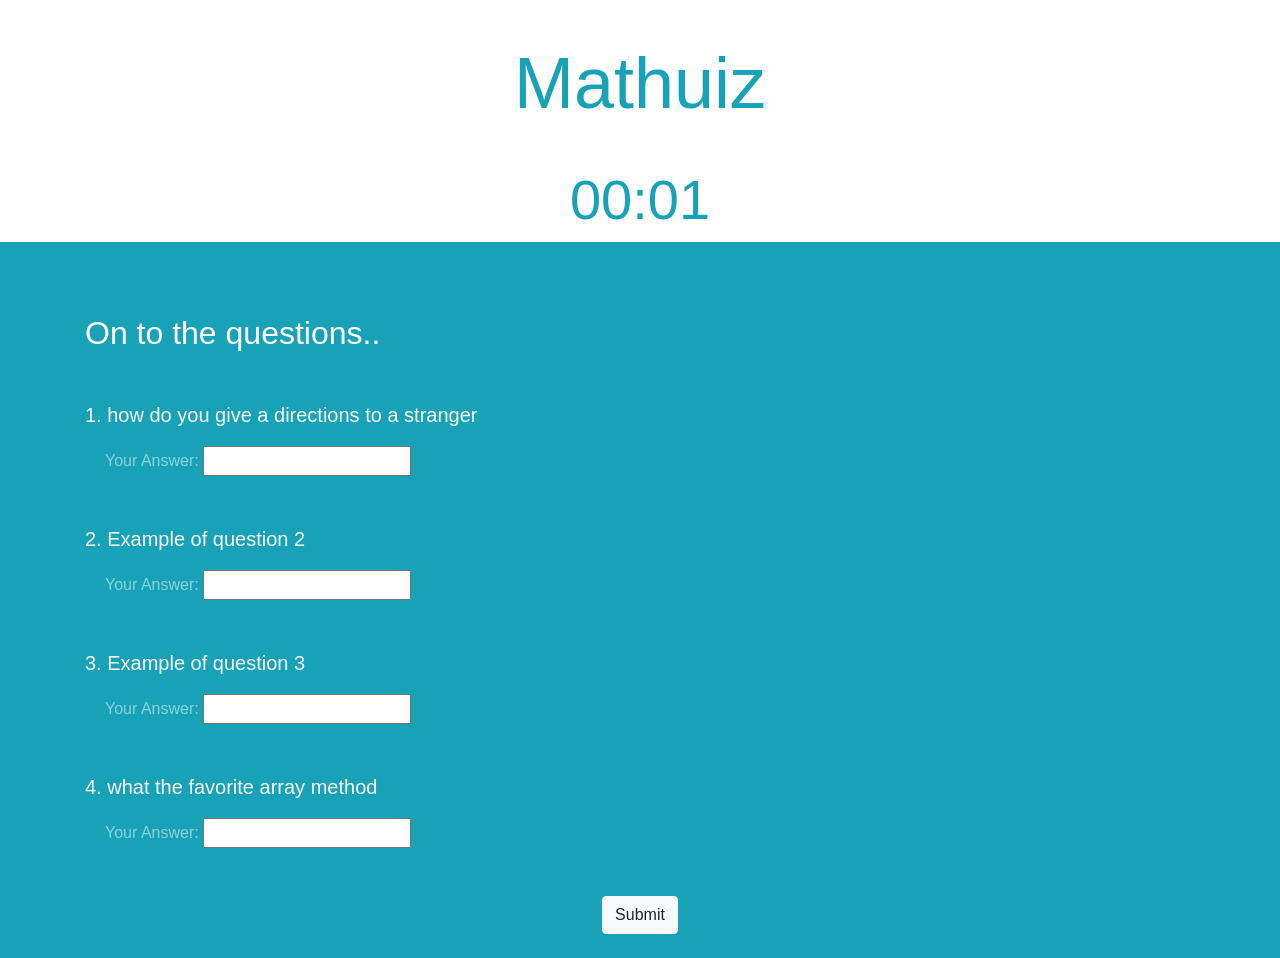
==== tempHome.html @ 3ca3dac8 "Fixes timer" ====
<!DOCTYPE html>
<html lang="en">
  <head>
    <meta charset="UTF-8" />
    <meta name="viewport" content="width=device-width, initial-scale=1.0" />
    <meta http-equiv="X-UA-Compatible" content="ie=edge" />
    <link
      rel="stylesheet"
      href="https://stackpath.bootstrapcdn.com/bootstrap/4.3.1/css/bootstrap.min.css"
      integrity="sha384-ggOyR0iXCbMQv3Xipma34MD+dH/1fQ784/j6cY/iJTQUOhcWr7x9JvoRxT2MZw1T"
      crossorigin="anonymous"
    />

    <title>Mathuiz</title>
  </head>

  <body>
    <!-- top section -->
    <div class="intro py-3 bg-white text-center">
      <div class="container">
        <h2 class="text-info display-3 my-4">Mathuiz</h2>
      </div>
    </div>

    <!--result section -->
    <div class="result py-4 d-none bg-white text-center">
      <div class="container lead">
        <p>
          You are<span class="text-info display-4 p-3">0%</span> MasterMathuizan
        </p>
      </div>
    </div>
    <!-- timer sectionn -->
    <div id="app" class="text-center">
      <label class="text-info display-4" id="minutes">00</label
      ><label class="text-info display-4">:</label
      ><label class="text-info display-4" id="seconds">02</label>
    </div>
    <!-- quiz section -->
    <div class="quiz py-4 bg-info">
      <div class="container">
        <h2 class="my-5 text-white">On to the questions..</h2>

        <form class="quiz-form text-light" onsubmit="submit">
          <div class="my-5">
            <p class="lead font-weight-normal">
              1. how do you give a directions to a stranger
            </p>
            <div class="form-check my-2 text-white-50">
              <label class="form-check-label">Your Answer: </label>
              <input type="text" name="q1" />
            </div>
          </div>
          <div class="my-5">
            <p class="lead font-weight-normal">2. Example of question 2</p>
            <div class="form-check my-2 text-white-50">
              <label class="form-check-label">Your Answer: </label>
              <input type="text" name="q2" />
            </div>
          </div>
          <div class="my-5">
            <p class="lead font-weight-normal">3. Example of question 3</p>
            <div class="form-check my-2 text-white-50">
              <label class="form-check-label">Your Answer: </label>
              <input type="text" name="q3" />
            </div>
          </div>
          <div class="my-5">
            <p class="lead font-weight-normal">
              4. what the favorite array method
            </p>
            <div class="form-check my-2 text-white-50">
              <label class="form-check-label">Your Answer: </label>
              <input type="text" name="q4" />
            </div>
          </div>
          <div class="text-center">
            <input id="submitbtn" type="submit" class="btn btn-light" />
          </div>
        </form>
      </div>
    </div>
    <!-- <div class="card" style="width: 18rem;">
        <img src="" class="card-img-top" style="max-block-size: 300px;" alt="...">
        <div class="card-body">
            <h5 class="card-title">Card with stretched link</h5>
            <p class="card-text">Some quick example text to build on the card title and make up the bulk of the card's
                content.</p>
            <a href="#" class="btn btn-primary stretched-link">Go somewhere</a>
        </div>
    </div> -->

    <script src="tempJS.js"></script>
  </body>
</html>
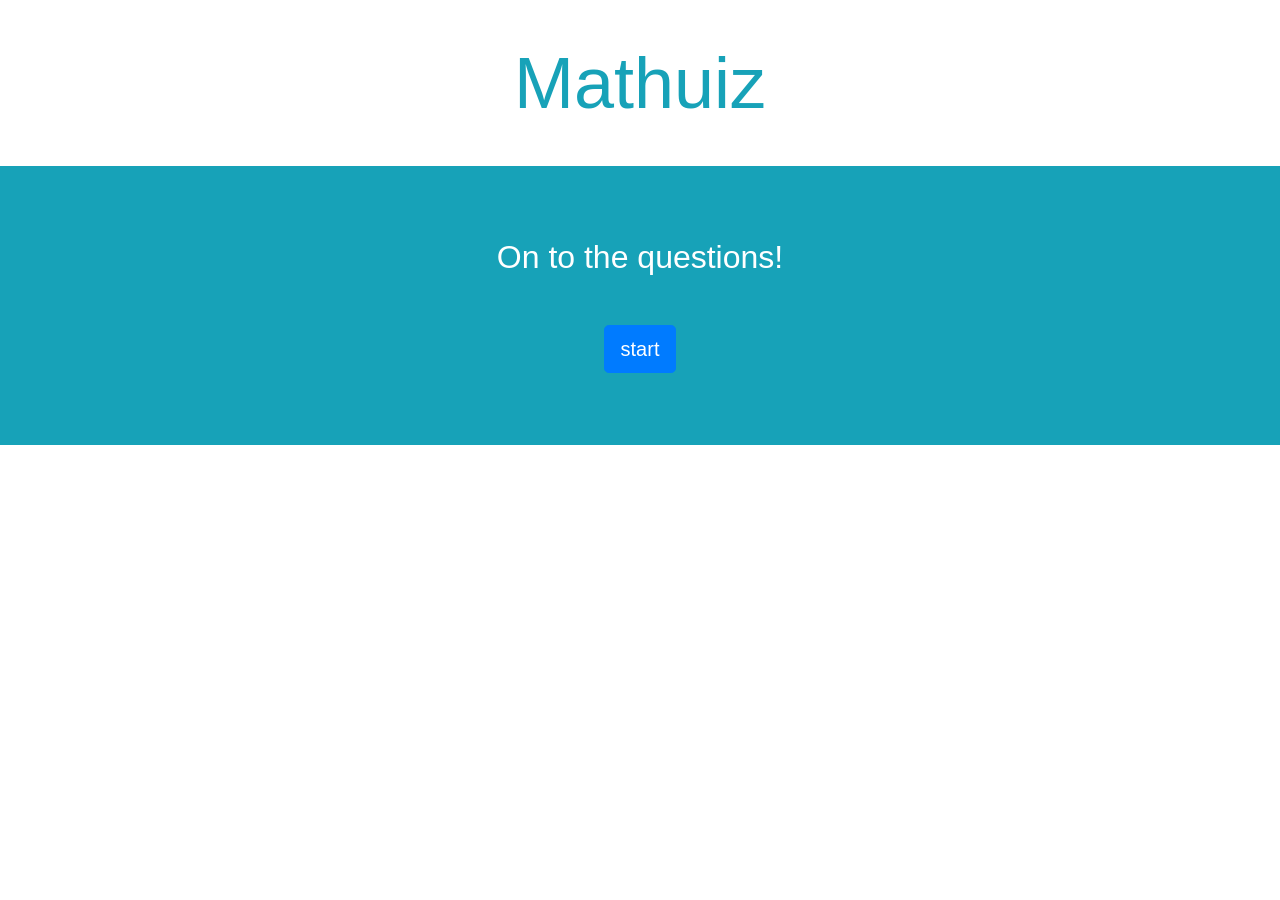
==== commit ca0dee0f: "this is the new logic of the game" ====
--- a/tempHome.html
+++ b/tempHome.html
@@ -1,57 +1,61 @@
 <!DOCTYPE html>
 <html lang="en">
-  <head>
+
+<head>
     <meta charset="UTF-8" />
     <meta name="viewport" content="width=device-width, initial-scale=1.0" />
     <meta http-equiv="X-UA-Compatible" content="ie=edge" />
-    <link
-      rel="stylesheet"
-      href="https://stackpath.bootstrapcdn.com/bootstrap/4.3.1/css/bootstrap.min.css"
-      integrity="sha384-ggOyR0iXCbMQv3Xipma34MD+dH/1fQ784/j6cY/iJTQUOhcWr7x9JvoRxT2MZw1T"
-      crossorigin="anonymous"
-    />
+    <link rel="stylesheet" href="https://stackpath.bootstrapcdn.com/bootstrap/4.3.1/css/bootstrap.min.css"
+        integrity="sha384-ggOyR0iXCbMQv3Xipma34MD+dH/1fQ784/j6cY/iJTQUOhcWr7x9JvoRxT2MZw1T" crossorigin="anonymous" />
 
     <title>Mathuiz</title>
-  </head>
+</head>
 
-  <body>
+<body>
     <!-- top section -->
     <div class="intro py-3 bg-white text-center">
-      <div class="container">
-        <h2 class="text-info display-3 my-4">Mathuiz</h2>
-      </div>
+        <div class="container">
+            <h2 class="text-info display-3 my-4">Mathuiz</h2>
+        </div>
     </div>
 
     <!--result section -->
     <div class="result py-4 d-none bg-white text-center">
-      <div class="container lead">
-        <p>
-          You are<span class="text-info display-4 p-3">0%</span> MasterMathuizan
-        </p>
-      </div>
+        <div class="container lead">
+            <p>
+                You're score is <span class="text-info display-4 p-3">0</span> on MasterMathuizan
+            </p>
+        </div>
     </div>
     <!-- timer sectionn -->
     <div id="app" class="text-center">
-      <label class="text-info display-4" id="minutes">00</label
-      ><label class="text-info display-4">:</label
-      ><label class="text-info display-4" id="seconds">02</label>
+        <div class="timer d-none">
+        <label class="text-info display-4" id="minutes">10</label><label class="text-info display-4">:</label><label
+            class="text-info display-4" id="seconds">00</label>
+        </div>
     </div>
     <!-- quiz section -->
-    <div class="quiz py-4 bg-info">
-      <div class="container">
-        <h2 class="my-5 text-white">On to the questions..</h2>
+    <div class="quiz py-4 bg-info text-center">
+        <div class="container">
+            <h2 class="my-5 text-white text-center"> On to the questions! </h2>
 
-        <form class="quiz-form text-light" onsubmit="submit">
-          <div class="my-5">
-            <p class="lead font-weight-normal">
-              1. how do you give a directions to a stranger
-            </p>
-            <div class="form-check my-2 text-white-50">
-              <label class="form-check-label">Your Answer: </label>
-              <input type="text" name="q1" />
-            </div>
-          </div>
-          <div class="my-5">
+            <form class="quiz-form text-light" onsubmit="submit">
+                <div class="my-5">
+                    <button id="startBtn" class="btn btn-primary btn-lg">start</button>
+                    <div id="questions asnwer-field">
+                        <p class="lead font-weight-normal" id="questionText"></p>
+                    </div>
+                    <div class="asnwer-field form-check my-2 text-white-50">
+                        <label class="form-check-label">Your Answer: </label>
+                        <input id="answer" type="text" name="q1" />
+                    </div>
+                </div>
+                <div class="text-center">
+                    <input id="nextBTN" type="button" class="btn btn-primary btn-lg" value="Next Q!">
+                </div>
+
+
+                <!-- <div class="my-5">
             <p class="lead font-weight-normal">2. Example of question 2</p>
             <div class="form-check my-2 text-white-50">
               <label class="form-check-label">Your Answer: </label>
@@ -72,13 +76,13 @@
             <div class="form-check my-2 text-white-50">
               <label class="form-check-label">Your Answer: </label>
               <input type="text" name="q4" />
-            </div>
-          </div>
-          <div class="text-center">
+            </div> -->
+        </div>
+        <!-- <div class="text-center">
             <input id="submitbtn" type="submit" class="btn btn-light" />
-          </div>
+          </div> -->
         </form>
-      </div>
+    </div>
     </div>
     <!-- <div class="card" style="width: 18rem;">
         <img src="" class="card-img-top" style="max-block-size: 300px;" alt="...">
@@ -91,5 +95,6 @@
     </div> -->
 
     <script src="tempJS.js"></script>
-  </body>
-</html>
+</body>
+
+</html>
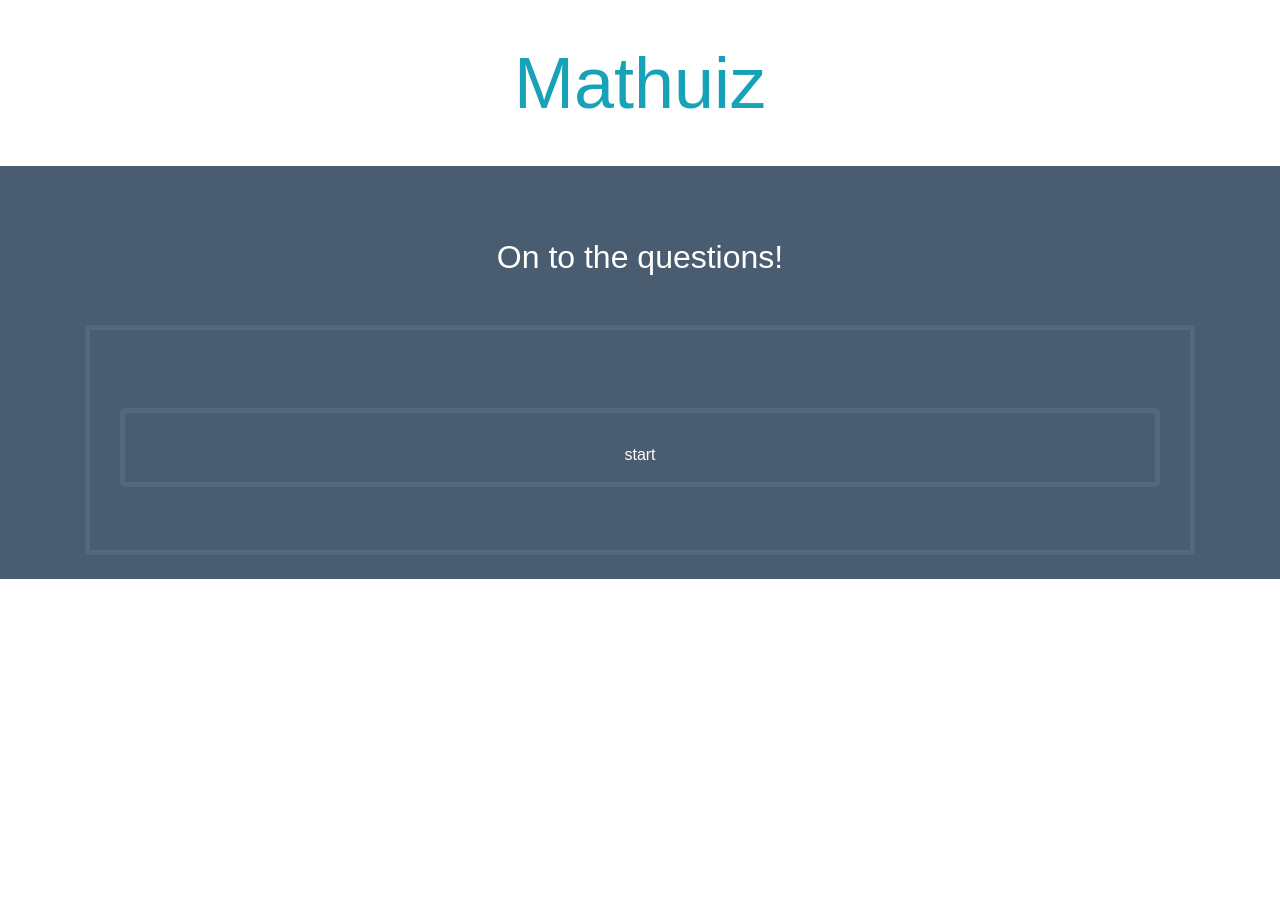
==== commit 3675ceae: "changes with styeling" ====
--- a/tempHome.html
+++ b/tempHome.html
@@ -7,6 +7,7 @@
     <meta http-equiv="X-UA-Compatible" content="ie=edge" />
     <link rel="stylesheet" href="https://stackpath.bootstrapcdn.com/bootstrap/4.3.1/css/bootstrap.min.css"
         integrity="sha384-ggOyR0iXCbMQv3Xipma34MD+dH/1fQ784/j6cY/iJTQUOhcWr7x9JvoRxT2MZw1T" crossorigin="anonymous" />
+    <link rel="stylesheet" href="style.css" />
 
     <title>Mathuiz</title>
 </head>
@@ -22,26 +23,27 @@
     <!--result section -->
     <div class="result py-4 d-none bg-white text-center">
         <div class="container lead">
-            <p>
-                You're score is <span class="text-info display-4 p-3">0</span> on MasterMathuizan
+            <p >
+                You are<span class="text-info display-4 p-3">0%</span> MasterMathuizan
             </p>
         </div>
     </div>
     <!-- timer sectionn -->
     <div id="app" class="text-center">
-        <div class="timer d-none">
-        <label class="text-info display-4" id="minutes">10</label><label class="text-info display-4">:</label><label
-            class="text-info display-4" id="seconds">00</label>
-        </div>
-    </div>
+       
     <!-- quiz section -->
-    <div class="quiz py-4 bg-info text-center">
+    <div class="quiz py-4 bigg text-center">
         <div class="container">
+            <div class="timer d-none dot">
+                <label class="text-info display-4" id="minutes">10</label>
+                    <label class="text-info display-4">:</label>
+                <label class="text-info display-4" id="seconds">00</label>
+            </div>
             <h2 class="my-5 text-white text-center"> On to the questions! </h2>
 
-            <form class="quiz-form text-light" onsubmit="submit">
+            <form class="quiz-form text-light form-style-4" onsubmit="submit">
                 <div class="my-5">
-                    <button id="startBtn" class="btn btn-primary btn-lg">start</button>
+                    <button id="startBtn" class="btn btn-primary btn-lg form-style-4">start</button>
                     <div id="questions asnwer-field">
                         <p class="lead font-weight-normal" id="questionText"></p>
                     </div>
@@ -51,36 +53,11 @@
                     </div>
                 </div>
                 <div class="text-center">
-                    <input id="nextBTN" type="button" class="btn btn-primary btn-lg" value="Next Q!">
+                    <input id="nextBTN" type="button" class="btn  btn-primary btn-lg d-none" value="Next Q!">
                 </div>
 
 
-                <!-- <div class="my-5">
-            <p class="lead font-weight-normal">2. Example of question 2</p>
-            <div class="form-check my-2 text-white-50">
-              <label class="form-check-label">Your Answer: </label>
-              <input type="text" name="q2" />
-            </div>
-          </div>
-          <div class="my-5">
-            <p class="lead font-weight-normal">3. Example of question 3</p>
-            <div class="form-check my-2 text-white-50">
-              <label class="form-check-label">Your Answer: </label>
-              <input type="text" name="q3" />
-            </div>
-          </div>
-          <div class="my-5">
-            <p class="lead font-weight-normal">
-              4. what the favorite array method
-            </p>
-            <div class="form-check my-2 text-white-50">
-              <label class="form-check-label">Your Answer: </label>
-              <input type="text" name="q4" />
-            </div> -->
         </div>
-        <!-- <div class="text-center">
-            <input id="submitbtn" type="submit" class="btn btn-light" />
-          </div> -->
         </form>
     </div>
     </div>
--- a/style.css
+++ b/style.css
@@ -0,0 +1,108 @@
+.question {
+    display: none;
+}
+
+.dot {
+    height: 200px;
+    width: 300px;
+    padding-top: 65px;
+    background-color: #b9b7b7cc;
+    border-radius: 5%;
+    display: inline-block;
+    animation-name: timer;
+    position: relative;
+    animation-duration: 5s;
+    animation-timing-function: ease forwards;
+    animation-delay: 2s;
+    animation-fill-mode: forwards;
+    
+    }
+      
+    @keyframes timer {
+        0% {background-color:#b9b7b7cc; left:0px; top:0px;}
+        50% {background-color: #b9b7b7cc; left:70%; top:0px;}
+        100%  {background-color:#b9b7b7cc; left:70%; top:350px;}
+  }
+ .nums {
+     color: #e58a8a;
+ }
+
+ .bigg {
+
+    background: #495C70;
+ }
+
+
+
+ .form-style-4{
+	width: 100%;
+	font-size: 16px;
+	background: #495C70;
+	padding: 30px 30px 15px 30px;
+	border: 5px solid #53687E;
+}
+.form-style-4 input[type=submit],
+.form-style-4 input[type=button],
+.form-style-4 input[type=text],
+.form-style-4 input[type=email],
+.form-style-4 textarea,
+.form-style-4 label
+{
+	font-family: Georgia, "Times New Roman", Times, serif;
+	font-size: 16px;
+	color: #fff;
+
+}
+.form-style-4 label {
+	display:block;
+	margin-bottom: 10px;
+}
+.form-style-4 label > span{
+	display: inline-block;
+	float: left;
+	width: 150px;
+}
+.form-style-4 input[type=text],
+.form-style-4 input[type=email] 
+{
+	background: transparent;
+	border: none;
+	border-bottom: 1px dashed #83A4C5;
+	width: 275px;
+	outline: none;
+	padding: 0px 0px 0px 0px;
+	font-style: italic;
+}
+.form-style-4 textarea{
+	font-style: italic;
+	padding: 0px 0px 0px 0px;
+	background: transparent;
+	outline: none;
+	border: none;
+	border-bottom: 1px dashed #83A4C5;
+	width: 275px;
+	overflow: hidden;
+	resize:none;
+	height:20px;
+}
+
+.form-style-4 textarea:focus, 
+.form-style-4 input[type=text]:focus,
+.form-style-4 input[type=email]:focus,
+.form-style-4 input[type=email] :focus
+{
+	border-bottom: 1px dashed #D9FFA9;
+}
+
+.form-style-4 input[type=submit],
+.form-style-4 input[type=button]{
+	background: #576E86;
+	border: none;
+	padding: 8px 10px 8px 10px;
+	border-radius: 5px;
+	color: #A8BACE;
+}
+.form-style-4 input[type=submit]:hover,
+.form-style-4 input[type=button]:hover{
+background: #394D61;
+}
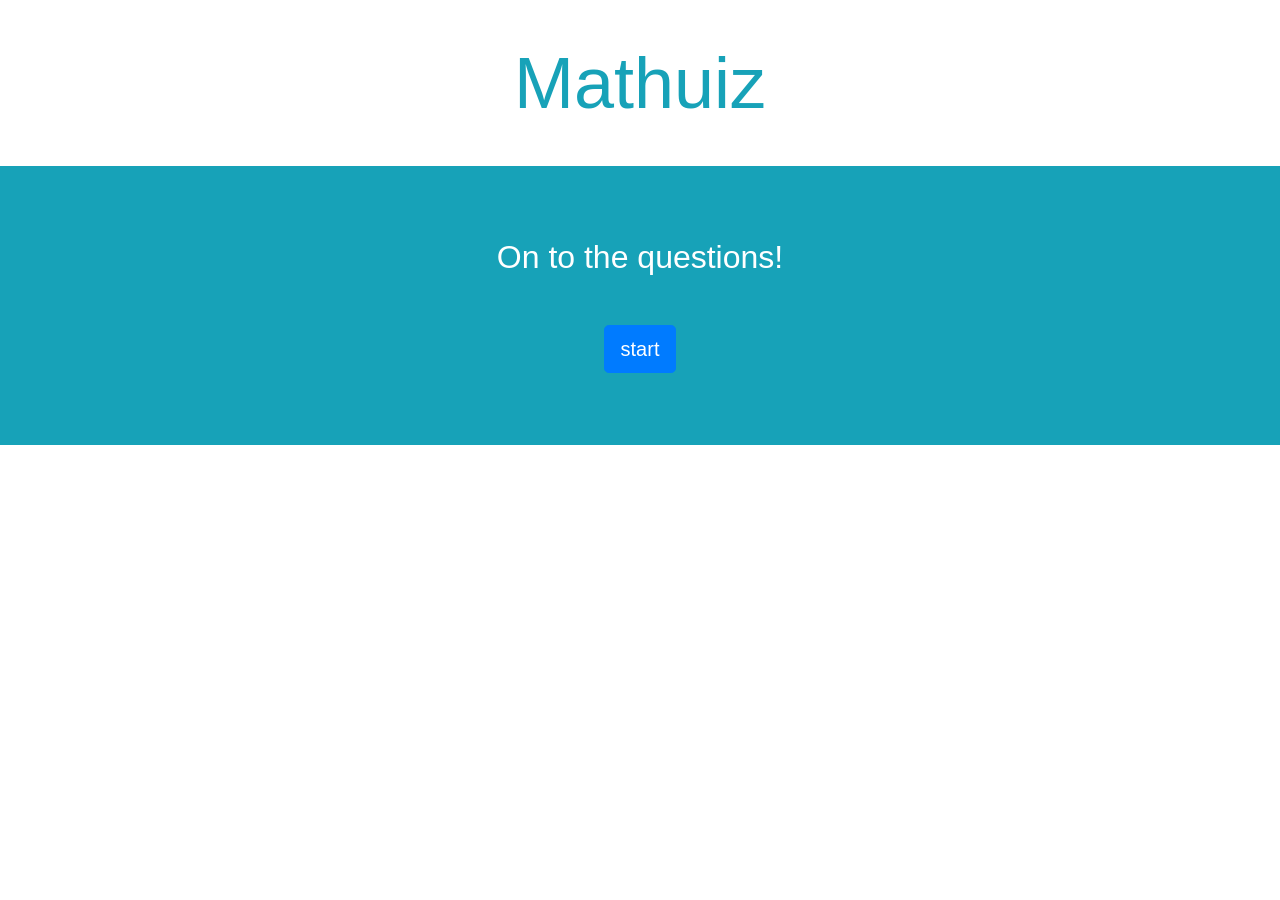
==== commit fe5e06e6: "add questions, add reset button" ====
--- a/tempHome.html
+++ b/tempHome.html
@@ -7,7 +7,6 @@
     <meta http-equiv="X-UA-Compatible" content="ie=edge" />
     <link rel="stylesheet" href="https://stackpath.bootstrapcdn.com/bootstrap/4.3.1/css/bootstrap.min.css"
         integrity="sha384-ggOyR0iXCbMQv3Xipma34MD+dH/1fQ784/j6cY/iJTQUOhcWr7x9JvoRxT2MZw1T" crossorigin="anonymous" />
-    <link rel="stylesheet" href="style.css" />
 
     <title>Mathuiz</title>
 </head>
@@ -23,41 +22,66 @@
     <!--result section -->
     <div class="result py-4 d-none bg-white text-center">
         <div class="container lead">
-            <p >
-                You are<span class="text-info display-4 p-3">0%</span> MasterMathuizan
+            <p>
+                You're score is <span class="text-info display-4 p-3">0</span> on MasterMathuizan
             </p>
         </div>
     </div>
     <!-- timer sectionn -->
     <div id="app" class="text-center">
-       
+        <div class="timer d-none">
+        <label class="text-info display-4" id="minutes">10</label><label class="text-info display-4">:</label><label
+            class="text-info display-4" id="seconds">00</label>
+        </div>
+    </div>
     <!-- quiz section -->
-    <div class="quiz py-4 bigg text-center">
+    <div class="quiz py-4 bg-info text-center">
         <div class="container">
-            <div class="timer d-none dot">
-                <label class="text-info display-4" id="minutes">10</label>
-                    <label class="text-info display-4">:</label>
-                <label class="text-info display-4" id="seconds">00</label>
-            </div>
             <h2 class="my-5 text-white text-center"> On to the questions! </h2>
 
-            <form class="quiz-form text-light form-style-4" onsubmit="submit">
+            <form class="quiz-form text-light" onsubmit="submit">
                 <div class="my-5">
-                    <button id="startBtn" class="btn btn-primary btn-lg form-style-4">start</button>
+                    <button id="startBtn" class="btn btn-primary btn-lg">start</button>
                     <div id="questions asnwer-field">
                         <p class="lead font-weight-normal" id="questionText"></p>
                     </div>
                     <div class="asnwer-field form-check my-2 text-white-50">
                         <label class="form-check-label">Your Answer: </label>
-                        <input id="answer" type="text" name="q1" />
+                        <input id="answer" type="number" name="q1"  />
                     </div>
                 </div>
                 <div class="text-center">
-                    <input id="nextBTN" type="button" class="btn  btn-primary btn-lg d-none" value="Next Q!">
+                    <input id="nextBTN" type="button" class="btn btn-primary btn-lg" value="➡️">
                 </div>
+                <button id="resetBtn" class="d-none" onclick="myButton()">reset</button>
 
 
+                <!-- <div class="my-5">
+            <p class="lead font-weight-normal">2. Example of question 2</p>
+            <div class="form-check my-2 text-white-50">
+              <label class="form-check-label">Your Answer: </label>
+              <input type="text" name="q2" />
+            </div>
+          </div>
+          <div class="my-5">
+            <p class="lead font-weight-normal">3. Example of question 3</p>
+            <div class="form-check my-2 text-white-50">
+              <label class="form-check-label">Your Answer: </label>
+              <input type="text" name="q3" />
+            </div>
+          </div>
+          <div class="my-5">
+            <p class="lead font-weight-normal">
+              4. what the favorite array method
+            </p>
+            <div class="form-check my-2 text-white-50">
+              <label class="form-check-label">Your Answer: </label>
+              <input type="text" name="q4" />
+            </div> -->
         </div>
+        <!-- <div class="text-center">
+            <input id="submitbtn" type="submit" class="btn btn-light" />
+          </div> -->
         </form>
     </div>
     </div>
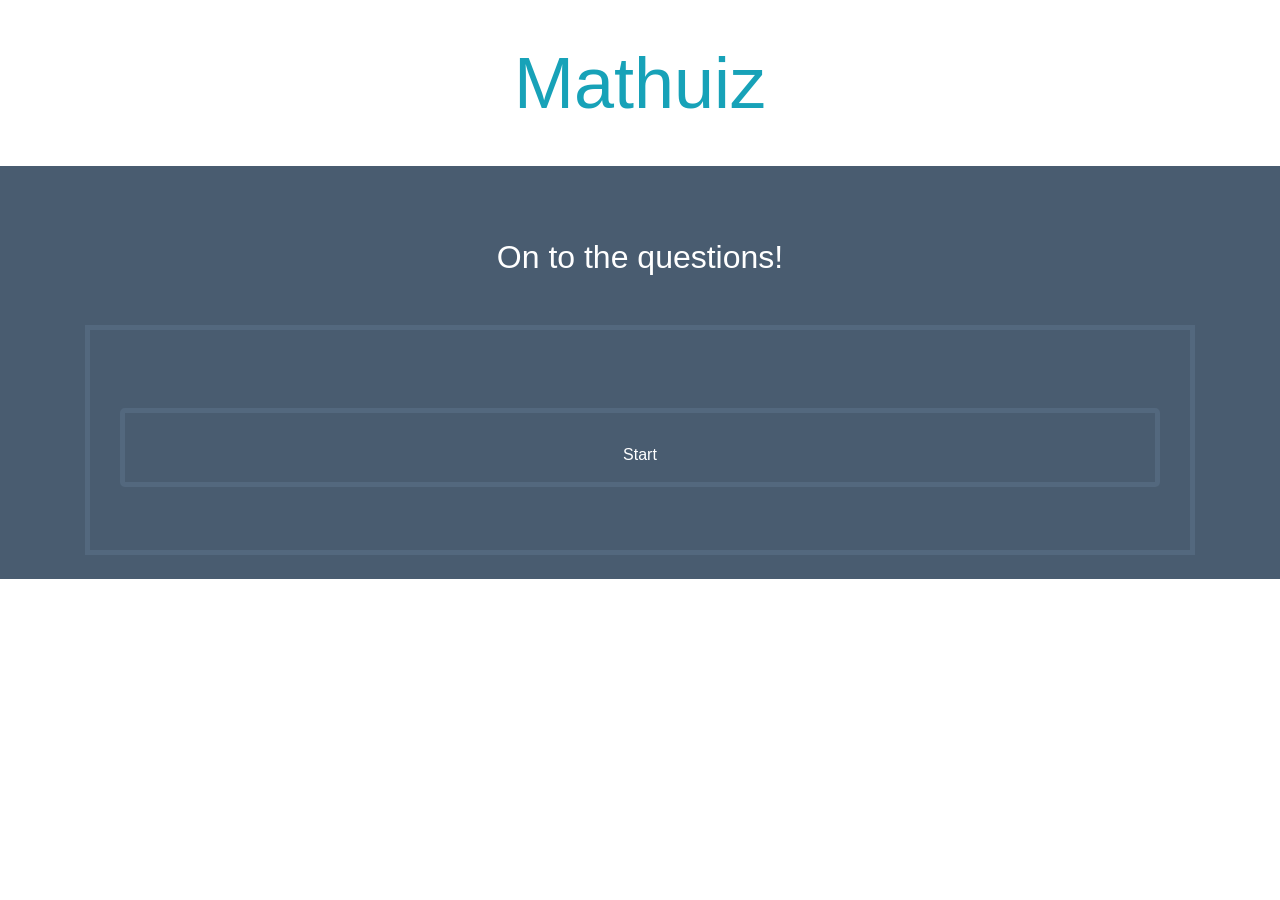
==== commit 3b3dfc8a: "styling and such" ====
--- a/tempHome.html
+++ b/tempHome.html
@@ -7,6 +7,7 @@
     <meta http-equiv="X-UA-Compatible" content="ie=edge" />
     <link rel="stylesheet" href="https://stackpath.bootstrapcdn.com/bootstrap/4.3.1/css/bootstrap.min.css"
         integrity="sha384-ggOyR0iXCbMQv3Xipma34MD+dH/1fQ784/j6cY/iJTQUOhcWr7x9JvoRxT2MZw1T" crossorigin="anonymous" />
+    <link rel="stylesheet" href="style.css" />
 
     <title>Mathuiz</title>
 </head>
@@ -22,66 +23,41 @@
     <!--result section -->
     <div class="result py-4 d-none bg-white text-center">
         <div class="container lead">
-            <p>
-                You're score is <span class="text-info display-4 p-3">0</span> on MasterMathuizan
+            <p >
+                You are<span class="text-info display-4 p-3">0%</span> MasterMathuizan
             </p>
         </div>
     </div>
     <!-- timer sectionn -->
     <div id="app" class="text-center">
-        <div class="timer d-none">
-        <label class="text-info display-4" id="minutes">10</label><label class="text-info display-4">:</label><label
-            class="text-info display-4" id="seconds">00</label>
-        </div>
-    </div>
+       
     <!-- quiz section -->
-    <div class="quiz py-4 bg-info text-center">
+    <div class="quiz py-4 bigg text-center">
         <div class="container">
+            <div class="timer d-none">
+                <label class="text-info display-4" id="minutes">10</label>
+                    <label class="text-info display-4">:</label>
+                <label class="text-info display-4" id="seconds">00</label>
+            </div>
             <h2 class="my-5 text-white text-center"> On to the questions! </h2>
 
-            <form class="quiz-form text-light" onsubmit="submit">
+            <form class="quiz-form text-light form-style-4" onsubmit="submit">
                 <div class="my-5">
-                    <button id="startBtn" class="btn btn-primary btn-lg">start</button>
+                    <button id="startBtn" class="btn btn-primary btn-lg form-style-4">Start</button>
                     <div id="questions asnwer-field">
                         <p class="lead font-weight-normal" id="questionText"></p>
                     </div>
                     <div class="asnwer-field form-check my-2 text-white-50">
                         <label class="form-check-label">Your Answer: </label>
-                        <input id="answer" type="number" name="q1"  />
+                        <input id="answer" type="text" name="q1" />
                     </div>
                 </div>
                 <div class="text-center">
-                    <input id="nextBTN" type="button" class="btn btn-primary btn-lg" value="➡️">
+                    <input id="nextBTN" type="button" class="btn btn-secondary btn-lg d-none" value="Next Q!">
                 </div>
-                <button id="resetBtn" class="d-none" onclick="myButton()">reset</button>
 
 
-                <!-- <div class="my-5">
-            <p class="lead font-weight-normal">2. Example of question 2</p>
-            <div class="form-check my-2 text-white-50">
-              <label class="form-check-label">Your Answer: </label>
-              <input type="text" name="q2" />
-            </div>
-          </div>
-          <div class="my-5">
-            <p class="lead font-weight-normal">3. Example of question 3</p>
-            <div class="form-check my-2 text-white-50">
-              <label class="form-check-label">Your Answer: </label>
-              <input type="text" name="q3" />
-            </div>
-          </div>
-          <div class="my-5">
-            <p class="lead font-weight-normal">
-              4. what the favorite array method
-            </p>
-            <div class="form-check my-2 text-white-50">
-              <label class="form-check-label">Your Answer: </label>
-              <input type="text" name="q4" />
-            </div> -->
         </div>
-        <!-- <div class="text-center">
-            <input id="submitbtn" type="submit" class="btn btn-light" />
-          </div> -->
         </form>
     </div>
     </div>
--- a/style.css
+++ b/style.css
@@ -0,0 +1,108 @@
+.question {
+    display: none;
+}
+
+.timer {
+    height: 200px;
+    width: 300px;
+    padding-top: 65px;
+    background-color: #b9b7b7cc;
+    border-radius: 5%;
+    display: inline-block;
+    animation-name: timer;
+    position: relative;
+    animation-duration: 5s;
+    animation-timing-function: ease forwards;
+    animation-delay: 2s;
+    animation-fill-mode: forwards;
+    
+    }
+      
+    @keyframes timer {
+        0% {background-color:#53687E; left:0px; top:0px;}
+        50% {background-color: #53687E; left:70%; top:0px;}
+        100%  {background-color:#53687E; left:70%; top:350px;}
+  }
+ .nums {
+     color: #e58a8a;
+ }
+
+ .bigg {
+
+    background: #495C70;
+ }
+
+
+
+ .form-style-4{
+	width: 100%;
+	font-size: 16px;
+	background: #495C70;
+	padding: 30px 30px 15px 30px;
+	border: 5px solid #53687E;
+}
+.form-style-4 input[type=submit],
+.form-style-4 input[type=button],
+.form-style-4 input[type=text],
+.form-style-4 input[type=email],
+.form-style-4 textarea,
+.form-style-4 label
+{
+	font-family: Georgia, "Times New Roman", Times, serif;
+	font-size: 16px;
+	color: #fff;
+
+}
+.form-style-4 label {
+	display:block;
+	margin-bottom: 10px;
+}
+.form-style-4 label > span{
+	display: inline-block;
+	float: left;
+	width: 150px;
+}
+.form-style-4 input[type=text],
+.form-style-4 input[type=email] 
+{
+	background: transparent;
+	border: none;
+	border-bottom: 1px dashed #83A4C5;
+	width: 275px;
+	outline: none;
+	padding: 0px 0px 0px 0px;
+	font-style: italic;
+}
+.form-style-4 textarea{
+	font-style: italic;
+	padding: 0px 0px 0px 0px;
+	background: transparent;
+	outline: none;
+	border: none;
+	border-bottom: 1px dashed #83A4C5;
+	width: 275px;
+	overflow: hidden;
+	resize:none;
+	height:20px;
+}
+
+.form-style-4 textarea:focus, 
+.form-style-4 input[type=text]:focus,
+.form-style-4 input[type=email]:focus,
+.form-style-4 input[type=email] :focus
+{
+	border-bottom: 1px dashed #D9FFA9;
+}
+
+.form-style-4 input[type=submit],
+.form-style-4 input[type=button]{
+	background: #576E86;
+	border: none;
+	padding: 8px 10px 8px 10px;
+	border-radius: 5px;
+	color: #A8BACE;
+}
+.form-style-4 input[type=submit]:hover,
+.form-style-4 input[type=button]:hover{
+background: #394D61;
+}
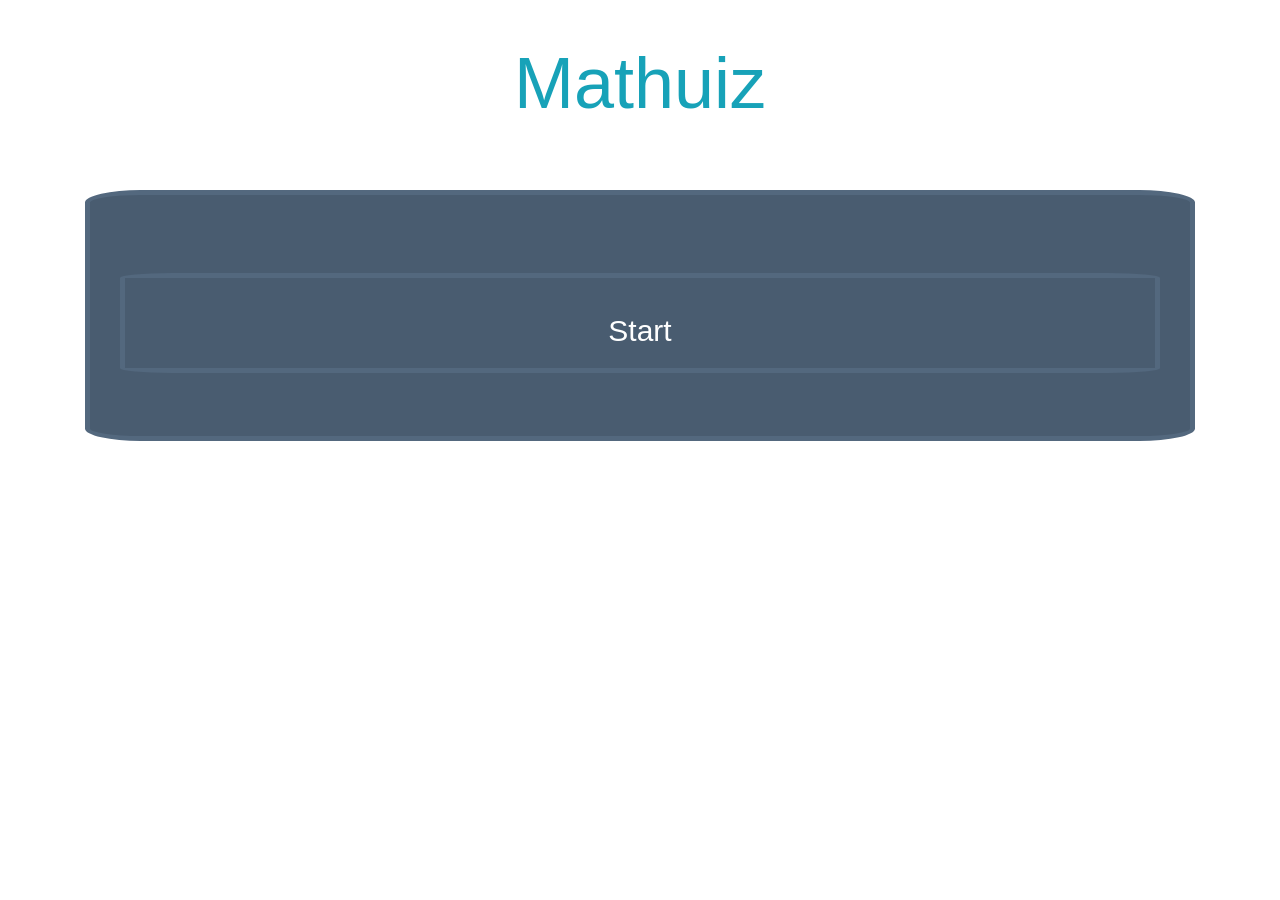
==== commit 8565d16d: "final touches" ====
--- a/tempHome.html
+++ b/tempHome.html
@@ -7,6 +7,7 @@
     <meta http-equiv="X-UA-Compatible" content="ie=edge" />
     <link rel="stylesheet" href="https://stackpath.bootstrapcdn.com/bootstrap/4.3.1/css/bootstrap.min.css"
         integrity="sha384-ggOyR0iXCbMQv3Xipma34MD+dH/1fQ784/j6cY/iJTQUOhcWr7x9JvoRxT2MZw1T" crossorigin="anonymous" />
+    <link rel="stylesheet" href="//maxcdn.bootstrapcdn.com/font-awesome/4.3.0/css/font-awesome.min.css">
     <link rel="stylesheet" href="style.css" />
 
     <title>Mathuiz</title>
@@ -23,24 +24,26 @@
     <!--result section -->
     <div class="result py-4 d-none bg-white text-center">
         <div class="container lead">
-            <p >
-                You are<span class="text-info display-4 p-3">0%</span> MasterMathuizan
+            <p>
+                You're score is <span class="text-info display-4 p-3">0</span> on ya Master Mathuizan
             </p>
         </div>
     </div>
-    <!-- timer sectionn -->
-    <div id="app" class="text-center">
-       
     <!-- quiz section -->
     <div class="quiz py-4 bigg text-center">
         <div class="container">
+            <!-- timer sectionn -->
+
             <div class="timer d-none">
-                <label class="text-info display-4" id="minutes">10</label>
+                <label class="text-info display-4" id="minutes">01</label>
                     <label class="text-info display-4">:</label>
-                <label class="text-info display-4" id="seconds">00</label>
+                <label class="text-info display-4" id="seconds">30</label>
             </div>
-            <h2 class="my-5 text-white text-center"> On to the questions! </h2>
 
+            <!-- END timer sectionn -->
+            <span>
+                <span class="my-5 text-white text-center message"> </span>
+            </span>
             <form class="quiz-form text-light form-style-4" onsubmit="submit">
                 <div class="my-5">
                     <button id="startBtn" class="btn btn-primary btn-lg form-style-4">Start</button>
@@ -49,13 +52,14 @@
                     </div>
                     <div class="asnwer-field form-check my-2 text-white-50">
                         <label class="form-check-label">Your Answer: </label>
-                        <input id="answer" type="text" name="q1" />
+                        <input id="answer" type="number" name="q1"  />
                     </div>
                 </div>
                 <div class="text-center">
-                    <input id="nextBTN" type="button" class="btn btn-secondary btn-lg d-none" value="Next Q!">
+                    <input id="nextBTN" type="button" class="btn btn-primary btn-lg form-style-4" value="Next Question!">
                 </div>
-
+                <button id="resetBtn" class="d-none btn btn-primary btn-lg form-style-4" onclick="playAgainButton()">Play again!</button>
+                
 
         </div>
         </form>
--- a/style.css
+++ b/style.css
@@ -1,108 +1,140 @@
 .question {
-    display: none;
+  display: none;
 }
 
 .timer {
-    height: 200px;
-    width: 300px;
-    padding-top: 65px;
-    background-color: #b9b7b7cc;
-    border-radius: 5%;
-    display: inline-block;
-    animation-name: timer;
-    position: relative;
-    animation-duration: 5s;
-    animation-timing-function: ease forwards;
-    animation-delay: 2s;
-    animation-fill-mode: forwards;
-    
+  height: 200px;
+  width: 300px;
+  padding-top: 65px;
+  background-color: #53687e;
+  border-radius: 5%;
+  display: inline-block;
+  animation-name: timer;
+  position: relative;
+  animation-duration: 10s;
+  animation-timing-function: ease forwards;
+  animation-fill-mode: forwards;
+}
+
+@keyframes timer {
+  0% {
+    background-color: #53687e;
+    left: 0px;
+    top: 200px;
+  }
+  25% {
+    background-color: #53687e;
+    left: 80%;
+    top: 200px;
+  }
+  50% {
+    background-color: #53687e;
+    left: 80%;
+    top: 0;
+  }
+  100% {
+    background-color: #53687e;
+    left: 0;
+    top: 0 ;
+  }
+}
+
+@media screen and (max-width: 600px)  {
+  @keyframes timer {
+      0% {
+        background-color: #53687e;
+        left: 0px;
+        top: 0px;
+      }
     }
-      
-    @keyframes timer {
-        0% {background-color:#53687E; left:0px; top:0px;}
-        50% {background-color: #53687E; left:70%; top:0px;}
-        100%  {background-color:#53687E; left:70%; top:350px;}
   }
- .nums {
-     color: #e58a8a;
- }
-
- .bigg {
-
-    background: #495C70;
- }
 
 
+.nums {
+  color: #e58a8a;
+}
 
- .form-style-4{
-	width: 100%;
-	font-size: 16px;
-	background: #495C70;
-	padding: 30px 30px 15px 30px;
-	border: 5px solid #53687E;
+.bigg {
+  background-image: url('https://wall.christianimages123.com/wp-content/uploads/2016/11/mathematics-equation-blackboard-powerpoint-background.jpg');
 }
-.form-style-4 input[type=submit],
-.form-style-4 input[type=button],
-.form-style-4 input[type=text],
-.form-style-4 input[type=email],
-.form-style-4 textarea,
-.form-style-4 label
-{
-	font-family: Georgia, "Times New Roman", Times, serif;
-	font-size: 16px;
-	color: #fff;
+
+.lead {
+  font-style: oblique;
+  font-size: 40px;
+}
+html {
+  background-image: url('https://wall.christianimages123.com/wp-content/uploads/2016/11/mathematics-equation-blackboard-powerpoint-background.jpg');
 
 }
-.form-style-4 label {
-	display:block;
-	margin-bottom: 10px;
-}
-.form-style-4 label > span{
-	display: inline-block;
-	float: left;
-	width: 150px;
-}
-.form-style-4 input[type=text],
-.form-style-4 input[type=email] 
-{
-	background: transparent;
-	border: none;
-	border-bottom: 1px dashed #83A4C5;
-	width: 275px;
-	outline: none;
-	padding: 0px 0px 0px 0px;
-	font-style: italic;
-}
-.form-style-4 textarea{
-	font-style: italic;
-	padding: 0px 0px 0px 0px;
-	background: transparent;
-	outline: none;
-	border: none;
-	border-bottom: 1px dashed #83A4C5;
-	width: 275px;
-	overflow: hidden;
-	resize:none;
-	height:20px;
+.feedback{
+  color: crimson;
+  background-color: #fff;
+
 }
 
-.form-style-4 textarea:focus, 
-.form-style-4 input[type=text]:focus,
-.form-style-4 input[type=email]:focus,
-.form-style-4 input[type=email] :focus
-{
-	border-bottom: 1px dashed #D9FFA9;
+.form-style-4 {
+  width: 100%;
+  font-size: 30px;
+  background: #495c70;
+  padding: 30px 30px 15px 30px;
+  border: 5px solid #53687e;
+  border-radius: 5%;
+}
+.form-style-4 input[type="submit"],
+.form-style-4 input[type="button"],
+.form-style-4 input[type="text"],
+.form-style-4 label {
+  font-family: Georgia, "Times New Roman", Times, serif;
+  font-size: 22px;
+  color: #fff;
+}
+.form-style-4 label {
+  /* display: block; */
+  margin-bottom: 10px;
+}
+.form-style-4 label > span {
+  display: inline-block;
+  float: left;
+  width: 150px;
+}
+.form-style-4 input[type="number"] {
+  background: transparent;
+  border: none;
+  border-bottom: 1px dashed #83a4c5;
+  width: 450px;
+  outline: none;
+  padding: 0px 0px 0px 0px;
+  font-style: italic;
 }
 
-.form-style-4 input[type=submit],
-.form-style-4 input[type=button]{
-	background: #576E86;
-	border: none;
-	padding: 8px 10px 8px 10px;
-	border-radius: 5px;
-	color: #A8BACE;
+.form-style-4 input[type="text"]:focus {
+  border-bottom: 1px dashed #d9ffa9;
 }
-.form-style-4 input[type=submit]:hover,
-.form-style-4 input[type=button]:hover{
-background: #394D61;
+
+.form-style-4 input[type="submit"],
+.form-style-4 input[type="button"] {
+  background: #576e86;
+  border: none;
+  padding: 8px 10px 8px 10px;
+  border-radius: 10px;
+  color: #a8bace;
+}
+.form-style-4 input[type="submit"]:hover,
+.form-style-4 input[type="button"]:hover {
+  background: #394d61;
+}
+
+.effect {
+  display: inline-block;
+  width: 600px;
+  height: 150px;
+  text-align: center;
+  border-radius: 40px;
+  color: #fff;
+  font-size: 40px;
+  line-height: 150px;
+  vertical-align: middle;
+  background: #d6249f;
+  background: radial-gradient(circle at 30% 107%, #fdf497 0%, #fdf497 5%, #fd5949 45%,#d6249f 60%,#285AEB 90%);
+  box-shadow: 0px 3px 10px rgba(0,0,0,.25);
 }
